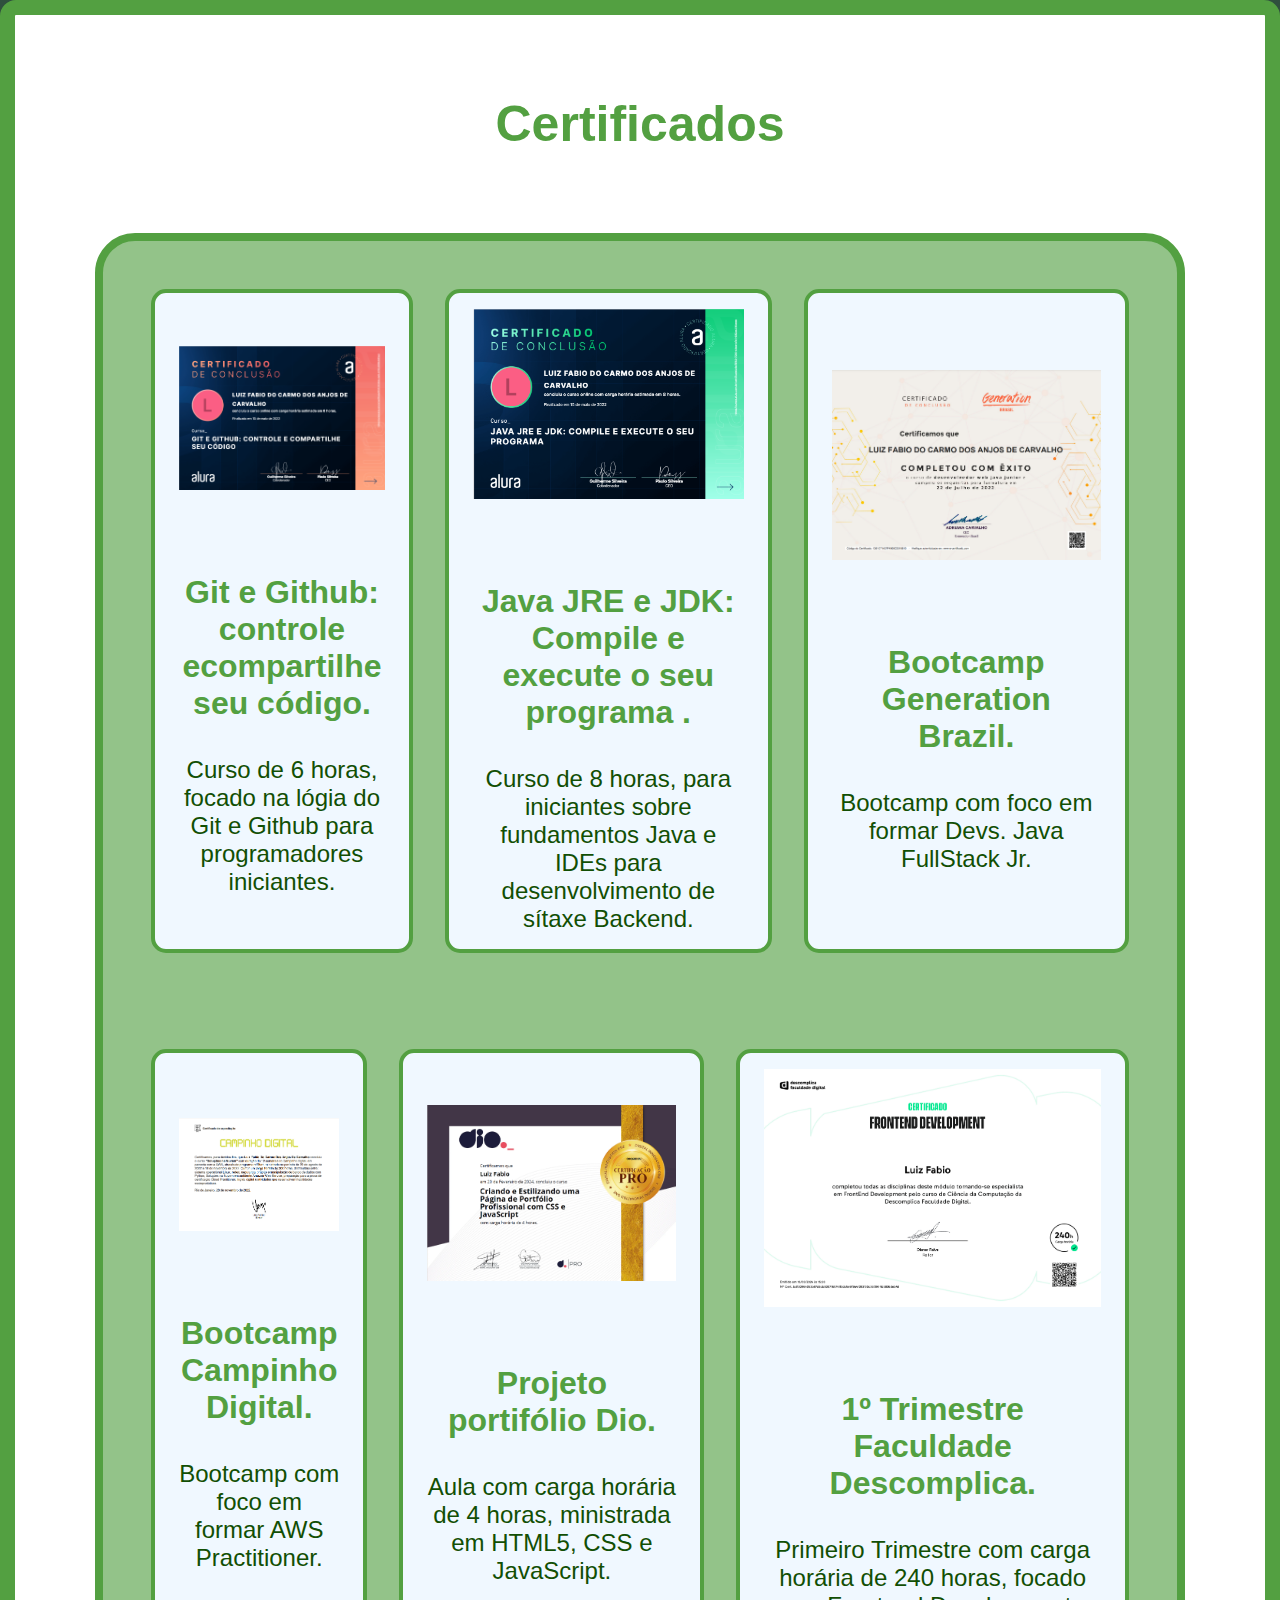
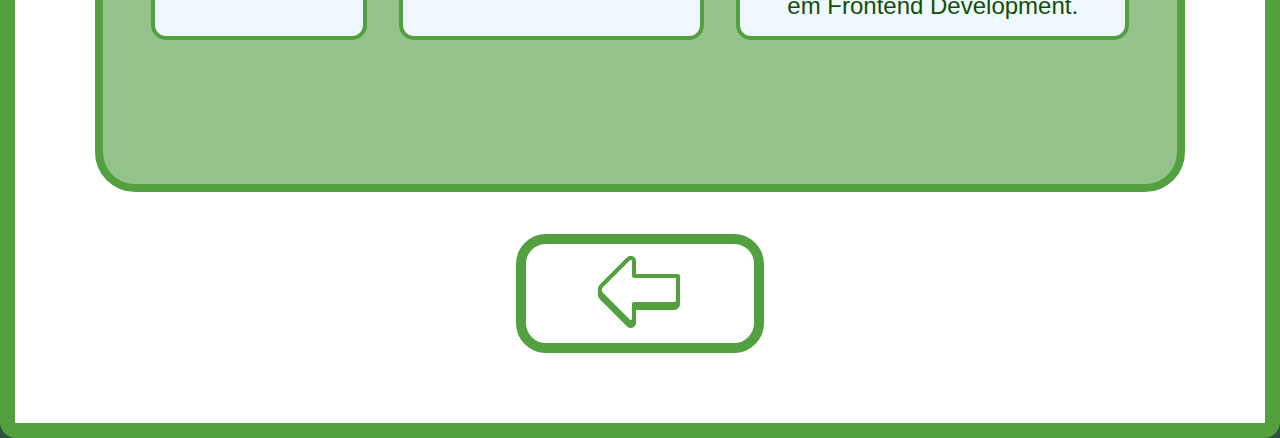
==== certificados.html @ 0c46429b "Ad Componentes Certificados" ====
<!DOCTYPE html>
<html lang="pt-br">

<head>
  <meta charset="UTF-8">
  <meta name="viewport" content="width=device-width, initial-scale=1.0">
  <link rel="shortcut icon" href="assets/img/iconLogo.jpg" type="image/x-icon">
  <title>Certificados</title>
  <link rel="stylesheet" href="assets/css/certificados.css">
  <link rel="stylesheet" href="assets/css/read.css">
</head>


  <div class="main">
    <h1>Certificados</h1>

    <div class="seccolor">
      <section class="cards">

        <div class="card" onclick="AtivarDesativarFS();">
          <div class="icon">
            <img id="img1" class="img-fullscreen" src="assets/img/Alura Git e Github .png" alt="certificado"
              onclick=" enterFullscreen(this)">
          </div>
          <h3>Git e Github: controle ecompartilhe seu código.</h3>
          <span>Curso de 6 horas, focado na lógia do Git e Github para programadores iniciantes.</span>
        </div>

        <div class="card" onclick="AtivarDesativarFS();">
          <div class="icon">
            <img id="img2" class="img-fullscreen" src="assets/img/Alura Java JRE e JDK.png" alt="certificado"
              onclick="enterFullscreen(this)">
          </div>
          <h3>Java JRE e JDK: Compile e execute o seu programa .</h3>
          <span>Curso de 8 horas, para iniciantes sobre fundamentos Java e IDEs para desenvolvimento de sítaxe
            Backend.</span>
        </div>


        <div class="card" onclick="AtivarDesativarFS();">
          <div class="icon">
            <img id="img3" class="img-fullscreen" src="assets/img/Gen Brasil.png" alt="certificado"
              onclick="enterFullscreen(this)">
          </div>
          <h3>Bootcamp Generation Brazil.</h3>
          <span>Bootcamp com foco em formar Devs. Java FullStack Jr.</span>
        </div>

      </section>

      <section class="cards">


        <div class="card" onclick="AtivarDesativarFS();">
          <div class="icon">
            <img id="img4" class="img-fullscreen" src="assets/img/Campinho Digital.png" alt="certificado"
              onclick="enterFullscreen(this)">
          </div>
          <h3>Bootcamp Campinho Digital.</h3>
          <span>Bootcamp com foco em formar AWS Practitioner.</span>
        </div>


        <div class="card" onclick="AtivarDesativarFS();">
          <div class="icon">
            <img id="img5" class="img-fullscreen" src="assets/img/Dio-Portifólio.png" alt="certificado"
              onclick="enterFullscreen(this)">
          </div>
          <h3>Projeto portifólio Dio.</h3>
          <span>Aula com carga horária de 4 horas, ministrada em HTML5, CSS e JavaScript.</span>
        </div>


        <div class="card" onclick="AtivarDesativarFS();">
          <div class="icon">
            <img id="img6" class="img-fullscreen" src="assets/img/Modulo1A(1).png" alt="certificado"
              onclick="enterFullscreen(this)">
          </div>
          <h3>1º Trimestre Faculdade Descomplica.</h3>
          <span>Primeiro Trimestre com carga horária de 240 horas, focado em Frontend Development.</span>
        </div>

      </section>

      <section class="cards">


        <!-- <div class="card" onclick="AtivarDesativarFS();">
          <div class="icon">
            <img id="img1" class="img-fullscreen" src="assets/img/Alura Git e Github .png" alt="certificado"
              onclick="enterFullscreen(this)">
          </div>
          <h3>Bootcamp Santander/DIO Java Backend.</h3>
          <span>Texto curto falando sobre o curso.</span>
        </div> -->

        <!-- <div class="card" onclick="AtivarDesativarFS();">
          <div class="icon">
            <img id="img1" class="img-fullscreen" src="assets/img/Alura Git e Github .png" alt="certificado"
              onclick="enterFullscreen(this)">
          </div>
          <h3>Curso Loiane CRUD, Angular + Spring.</h3>
          <span>Texto curto falando sobre o curso.</span>
        </div> -->

    </div>
    </section>

    <div class="bttn">
      <button class="bback" type="button"><a href="index.html"><img src="assets/icons/arrowL.png" alt=""></a></button>
    </div>

  </div>
  <script src="assets/js/certificados.js"></script>


</html>
---- assets/css/certificados.css ----
* {
    margin: 0;
    padding: 0;
    border: 0;
    box-sizing: border-box;
    font-family: "Open Sans", sans-serif;
}

body {
    display: flex;
    justify-content: center;
    align-items: center;
    min-height: 100vh;
    background: rgb(47, 80, 62);
    
}

.main {
    padding: 5rem;
    border: 15px solid #53A041;
    border-radius: 1rem;
    background-color: #fff;
 
}

section{
    margin-bottom: 0;
    margin-top: 0;

/* como diminuir a distancia de uma section pra outra */



}
 section.cards{
    display: flex;
    padding: 3rem;
    
}

div.seccolor{
    background-color: #93c389;
    border-radius: 40px;
    border: #53A041 8px solid;
}

/* section{
 background-color: #93c389;
 /* border-radius: 4.0rem;
 alterar pro final das que tem mais de três cards não ficarem com o border 
 
} */

section.cards div.card{
 display: flex;
 flex-direction: column;
 align-items: center;
 text-align: center;
 background-color: #f0f8ff;
 border:#53A041 4px solid;
 color: #53A041;
 padding: 1rem 1.5rem;
 border-radius: 15px;
 max-width: 450px; 
 margin-left: 32px;
}

section.cards div.card span{
   color: #124f04;
   font-size: 1.5rem;

}

section.cards div.card button{
    cursor: pointer; 
    transition: max-height 0.2s ease-in-out;
    background-color: aliceblue;
    border-radius: 30px;
    border:#53A041 5px solid;
    color: #53A041;
    margin-top: 1rem;
    margin-bottom: 0;
    display: flex;
    font-size: 20px;
    width: 8rem;
    height: 2.5rem;
    justify-content: center;
    align-items: center;
    justify-items: center;
}

section.cards div.card:first-child{
    margin-left: 0;
    
}


section.cards div.card.icon{
    width:"550px"; 
    height:"500px";
}

section.cards div.card img{
  width: 100%;
}
section.cards div.card h3{
    margin-top: 1rem;   
}

h1{
 color: #53A041;
 text-align: center;
 margin-bottom: 5rem;
 font-size: 50px;

}

span{
    margin-top: 1rem;
    color: #124f04;
}

@media screen and (max-width: 720px) {
  section.cards{
     flex-direction: column;
   } 
     
   section.cards div.card{
     margin-left: 0;
     margin-bottom: 60px;
   }
   

   section.cards div.card:last-child{
    margin-bottom: 0;
   }


} 

div.bttn{
    display: flex;
    flex-direction: column;
    align-items: center;
  }

button.bback{
    background-color: #ffffff;
    border-radius: 30px;
    border:#53A041 10px solid;
    width: 15.5rem;
    cursor: pointer; 
    margin-top: 2rem;
    justify-content: center;
    align-items: center;
    display: flex;
    position: relative;
    top: 10px; 
}
---- assets/css/read.css ----
p,ol{
    display: flex;
    flex-direction: column;
    justify-content: center;
    font-size: 1.5rem;
    color: #53A041;
    transition: max-height 0.4s ease-in-out;
    position: relative;
    padding: 0.5rem 1rem 1rem 2rem;
   
}

ol{
  list-style: none;
}

 h3{
     color: #53A041;
     font-size: 2rem;
     text-align: center;
     padding: 4rem 0 1rem 0 ;
     margin: 2px;
 }   

.container{
  padding: 15px;
  text-align: justify;
  display: none;
}

#read-more{
   cursor: pointer; 
   transition: max-height 0.2s ease-in-out;
   background-color: aliceblue;
   border-radius: 30px;
   border:#53A041 5px solid;
   color: #53A041;
   margin-top: 1rem;
   display: flex;
   font-size: 20px;
   width: 10rem;
   height: 2.5rem;
   justify-content: center;
   align-items: center;
   justify-items: center;
  
}

  .align-btn{
    display: flex;
    flex-direction: column;
    align-items: center;
  }

.card{
  display: flex;
  flex-direction: column;
  justify-content: center;
  width: 300xp;
  padding: 25px;
  background-color: rgb(255, 255, 255);
  position: relative;
  
}

.content{
  height: 0px;
  overflow: hidden;
  margin: 1rem 2rem 1rem 4rem;
}


.card.content::before{
  content: '';
  position: absolute;
  bottom: 0;
  width: 100%;
  
}

.card.active .content{
  height: auto;
}

.card.active .content::before{
  visibility: hidden;
}
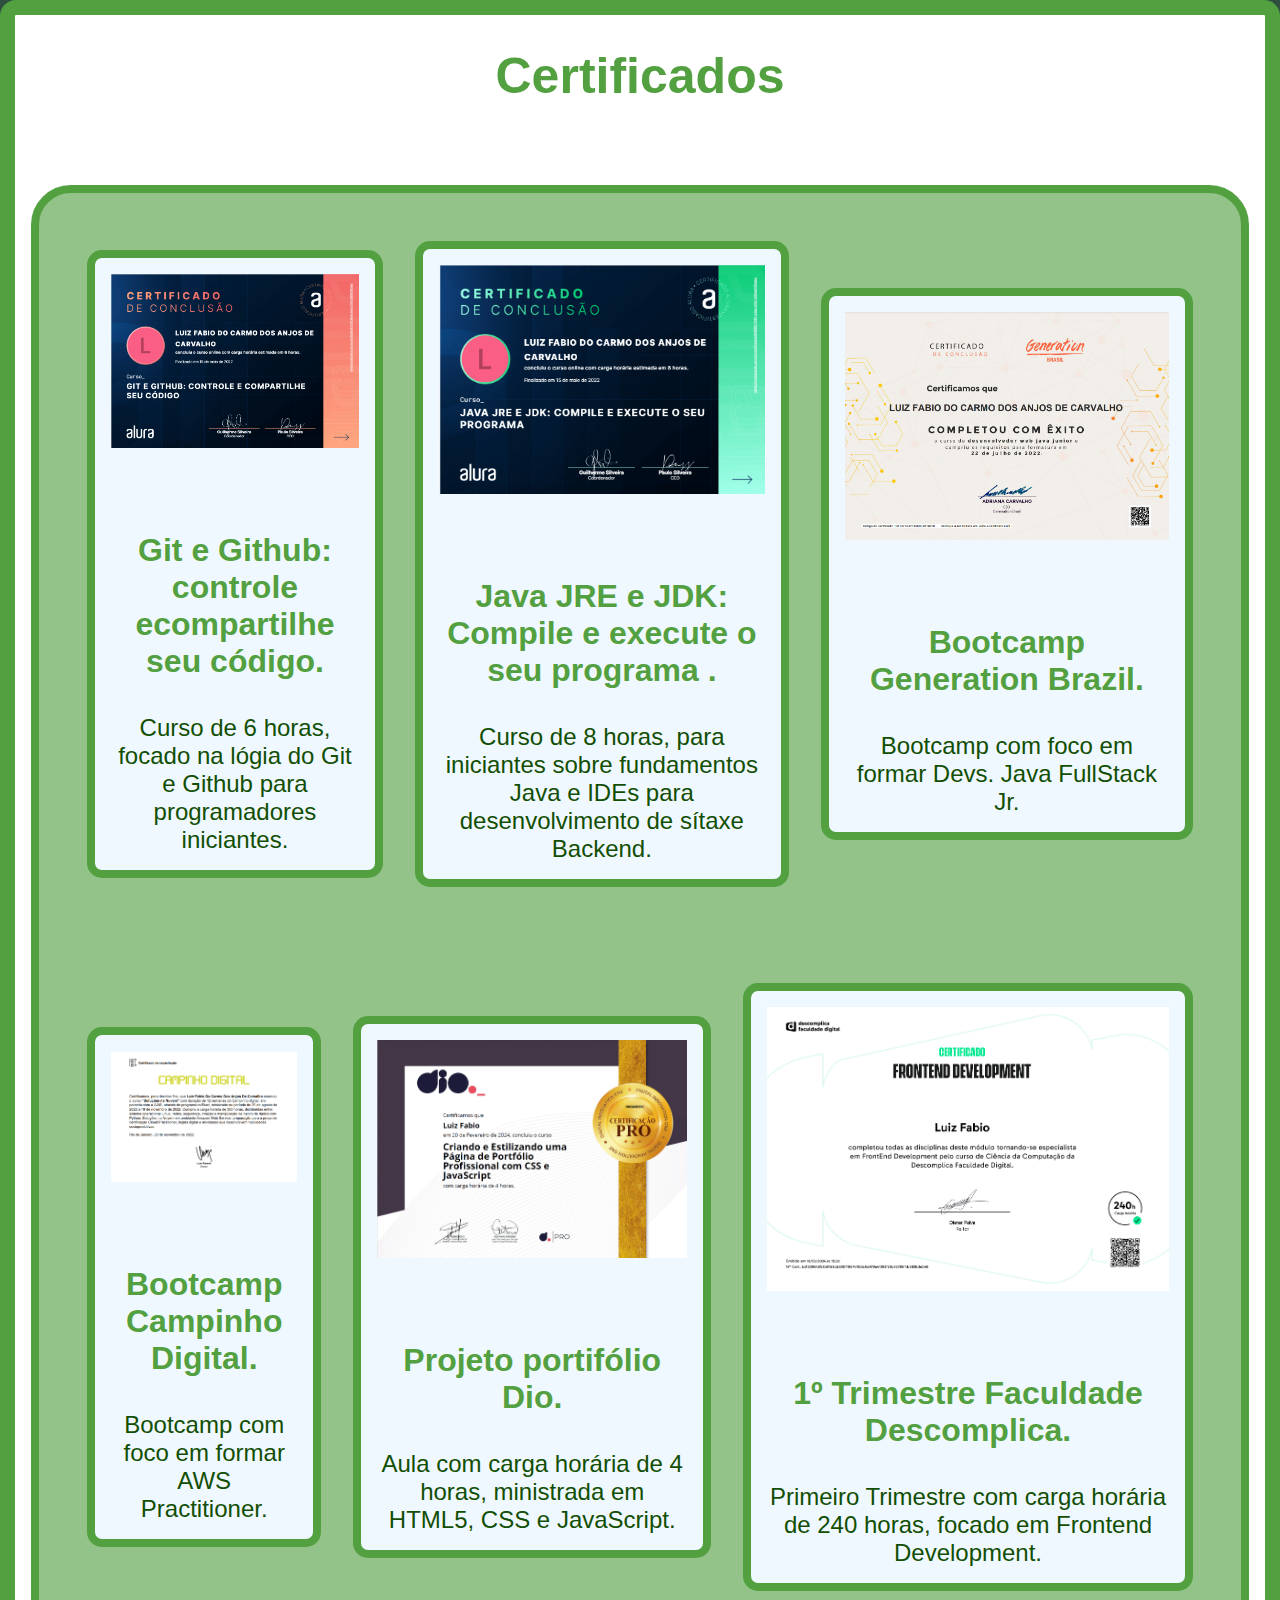
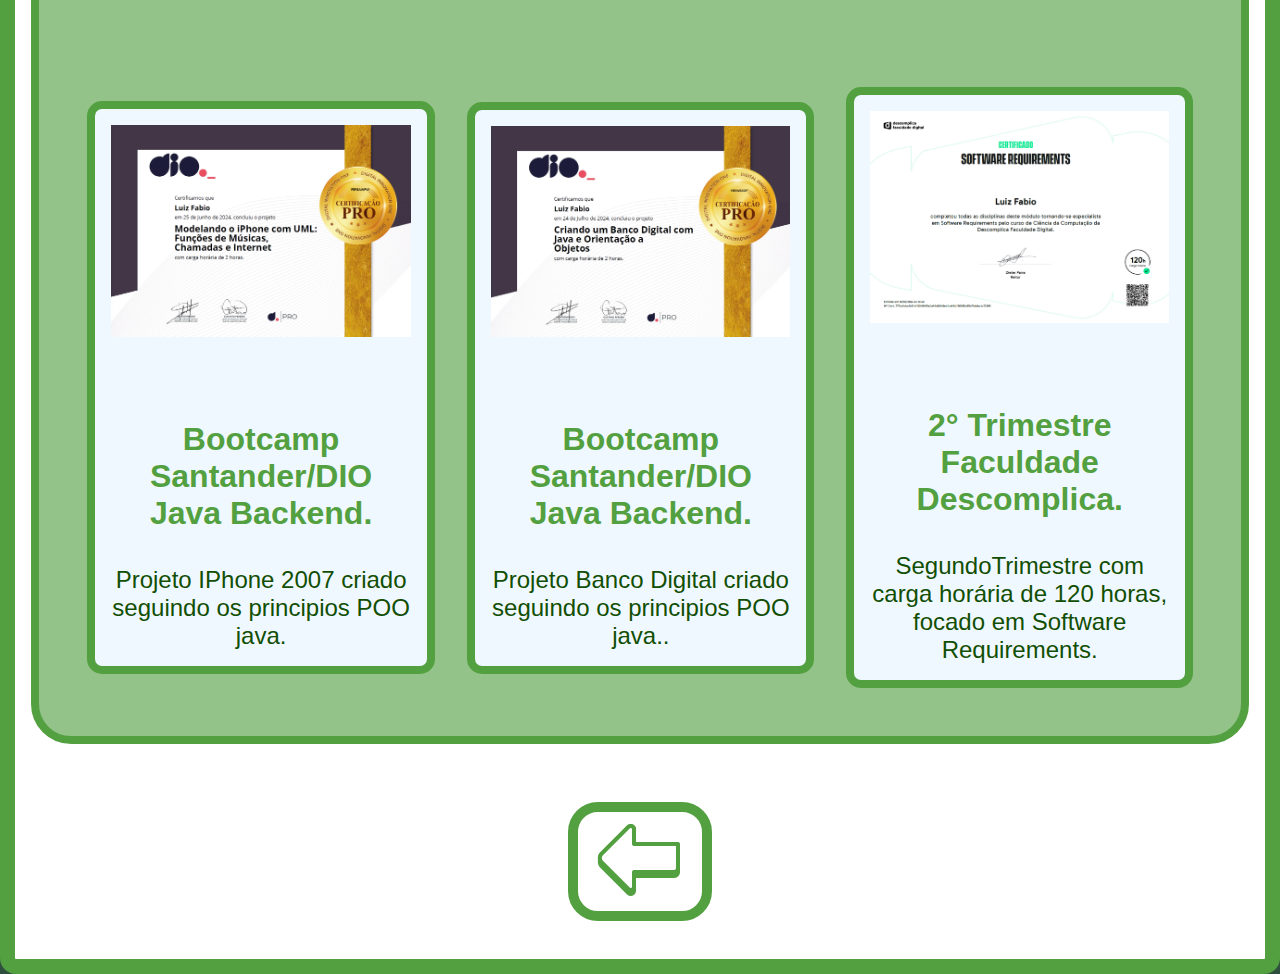
==== commit 51896b85: "Ad Alteracoes no Projeto" ====
--- a/certificados.html
+++ b/certificados.html
@@ -11,107 +11,117 @@
 </head>
 
 
-  <div class="main">
-    <h1>Certificados</h1>
+<div class="main">
+  <h1>Certificados</h1>
 
-    <div class="seccolor">
-      <section class="cards">
+  <div class="seccolor">
+    <section class="cards">
 
-        <div class="card" onclick="AtivarDesativarFS();">
+      <div class="card" onclick="AtivarDesativarFS();">
+        <div class="icon">
+          <img id="img1" class="img-fullscreen" src="assets/img/Alura Git e Github .png" alt="certificado"
+            onclick=" enterFullscreen(this)">
+        </div>
+        <h3>Git e Github: controle ecompartilhe seu código.</h3>
+        <span>Curso de 6 horas, focado na lógia do Git e Github para programadores iniciantes.</span>
+      </div>
+
+      <div class="card" onclick="AtivarDesativarFS();">
+        <div class="icon">
+          <img id="img2" class="img-fullscreen" src="assets/img/Alura Java JRE e JDK.png" alt="certificado"
+            onclick="enterFullscreen(this)">
+        </div>
+        <h3>Java JRE e JDK: Compile e execute o seu programa .</h3>
+        <span>Curso de 8 horas, para iniciantes sobre fundamentos Java e IDEs para desenvolvimento de sítaxe
+          Backend.</span>
+      </div>
+
+
+      <div class="card" onclick="AtivarDesativarFS();">
+        <div class="icon">
+          <img id="img3" class="img-fullscreen" src="assets/img/Gen Brasil.png" alt="certificado"
+            onclick="enterFullscreen(this)">
+        </div>
+        <h3>Bootcamp Generation Brazil.</h3>
+        <span>Bootcamp com foco em formar Devs. Java FullStack Jr.</span>
+      </div>
+
+    </section>
+
+    <section class="cards">
+
+
+      <div class="card" onclick="AtivarDesativarFS();">
+        <div class="icon">
+          <img id="img4" class="img-fullscreen" src="assets/img/Campinho Digital.png" alt="certificado"
+            onclick="enterFullscreen(this)">
+        </div>
+        <h3>Bootcamp Campinho Digital.</h3>
+        <span>Bootcamp com foco em formar AWS Practitioner.</span>
+      </div>
+
+
+      <div class="card" onclick="AtivarDesativarFS();">
+        <div class="icon">
+          <img id="img5" class="img-fullscreen" src="assets/img/Dio-Portifólio.png" alt="certificado"
+            onclick="enterFullscreen(this)">
+        </div>
+        <h3>Projeto portifólio Dio.</h3>
+        <span>Aula com carga horária de 4 horas, ministrada em HTML5, CSS e JavaScript.</span>
+      </div>
+
+
+      <div class="card" onclick="AtivarDesativarFS();">
+        <div class="icon">
+          <img id="img6" class="img-fullscreen" src="assets/img/Modulo1A(1).png" alt="certificado"
+            onclick="enterFullscreen(this)">
+        </div>
+        <h3>1º Trimestre Faculdade Descomplica.</h3>
+        <span>Primeiro Trimestre com carga horária de 240 horas, focado em Frontend Development.</span>
+      </div>
+
+    </section>
+
+    <section class="cards">
+
+
+      <div class="card" onclick="AtivarDesativarFS();">
+        <div class="icon">
+          <img id="img1" class="img-fullscreen" src="assets/img/iPhone2007.png" alt="certificado"
+            onclick="enterFullscreen(this)">
+        </div>
+        <h3>Bootcamp Santander/DIO Java Backend.</h3>
+        <span>Projeto IPhone 2007 criado seguindo os principios POO java.</span>
+      </div>
+
+      <div class="card" onclick="AtivarDesativarFS();">
+        <div class="icon">
+          <img id="img1" class="img-fullscreen" src="assets/img/BancoDigital.png" alt="certificado"
+            onclick="enterFullscreen(this)">
+        </div>
+        <h3>Bootcamp Santander/DIO Java Backend.</h3>
+        <span>Projeto Banco Digital criado seguindo os principios POO java..</span>
+      </div>
+
+      <div class="card" onclick="AtivarDesativarFS();">
           <div class="icon">
-            <img id="img1" class="img-fullscreen" src="assets/img/Alura Git e Github .png" alt="certificado"
-              onclick=" enterFullscreen(this)">
-          </div>
-          <h3>Git e Github: controle ecompartilhe seu código.</h3>
-          <span>Curso de 6 horas, focado na lógia do Git e Github para programadores iniciantes.</span>
-        </div>
-
-        <div class="card" onclick="AtivarDesativarFS();">
-          <div class="icon">
-            <img id="img2" class="img-fullscreen" src="assets/img/Alura Java JRE e JDK.png" alt="certificado"
+            <img id="img1" class="img-fullscreen" src="assets/img/2Timestre.png" alt="certificado"
               onclick="enterFullscreen(this)">
           </div>
-          <h3>Java JRE e JDK: Compile e execute o seu programa .</h3>
-          <span>Curso de 8 horas, para iniciantes sobre fundamentos Java e IDEs para desenvolvimento de sítaxe
-            Backend.</span>
+          <h3>2° Trimestre Faculdade Descomplica.</h3>
+          <span>SegundoTrimestre com carga horária de 120 horas, focado em Software Requirements.</span>
         </div>
 
 
-        <div class="card" onclick="AtivarDesativarFS();">
-          <div class="icon">
-            <img id="img3" class="img-fullscreen" src="assets/img/Gen Brasil.png" alt="certificado"
-              onclick="enterFullscreen(this)">
-          </div>
-          <h3>Bootcamp Generation Brazil.</h3>
-          <span>Bootcamp com foco em formar Devs. Java FullStack Jr.</span>
-        </div>
-
-      </section>
-
-      <section class="cards">
-
-
-        <div class="card" onclick="AtivarDesativarFS();">
-          <div class="icon">
-            <img id="img4" class="img-fullscreen" src="assets/img/Campinho Digital.png" alt="certificado"
-              onclick="enterFullscreen(this)">
-          </div>
-          <h3>Bootcamp Campinho Digital.</h3>
-          <span>Bootcamp com foco em formar AWS Practitioner.</span>
-        </div>
-
-
-        <div class="card" onclick="AtivarDesativarFS();">
-          <div class="icon">
-            <img id="img5" class="img-fullscreen" src="assets/img/Dio-Portifólio.png" alt="certificado"
-              onclick="enterFullscreen(this)">
-          </div>
-          <h3>Projeto portifólio Dio.</h3>
-          <span>Aula com carga horária de 4 horas, ministrada em HTML5, CSS e JavaScript.</span>
-        </div>
-
-
-        <div class="card" onclick="AtivarDesativarFS();">
-          <div class="icon">
-            <img id="img6" class="img-fullscreen" src="assets/img/Modulo1A(1).png" alt="certificado"
-              onclick="enterFullscreen(this)">
-          </div>
-          <h3>1º Trimestre Faculdade Descomplica.</h3>
-          <span>Primeiro Trimestre com carga horária de 240 horas, focado em Frontend Development.</span>
-        </div>
-
-      </section>
-
-      <section class="cards">
-
-
-        <!-- <div class="card" onclick="AtivarDesativarFS();">
-          <div class="icon">
-            <img id="img1" class="img-fullscreen" src="assets/img/Alura Git e Github .png" alt="certificado"
-              onclick="enterFullscreen(this)">
-          </div>
-          <h3>Bootcamp Santander/DIO Java Backend.</h3>
-          <span>Texto curto falando sobre o curso.</span>
-        </div> -->
-
-        <!-- <div class="card" onclick="AtivarDesativarFS();">
-          <div class="icon">
-            <img id="img1" class="img-fullscreen" src="assets/img/Alura Git e Github .png" alt="certificado"
-              onclick="enterFullscreen(this)">
-          </div>
-          <h3>Curso Loiane CRUD, Angular + Spring.</h3>
-          <span>Texto curto falando sobre o curso.</span>
-        </div> -->
-
-    </div>
     </section>
 
-    <div class="bttn">
-      <button class="bback" type="button"><a href="index.html"><img src="assets/icons/arrowL.png" alt=""></a></button>
-    </div>
+  </div>
+  <div class="bttn">
+    <button class="bback" type="button"><a href="index.html"><img src="assets/icons/arrowL.png" alt=""></a></button>
+  </div>
 
-  </div>
-  <script src="assets/js/certificados.js"></script>
+</div>
+<script src="assets/js/certificados.js"></script>
 
 
 </html>--- a/assets/css/certificados.css
+++ b/assets/css/certificados.css
@@ -8,48 +8,38 @@
 
 body {
     display: flex;
-    justify-content: center;
-    align-items: center;
+    flex-direction: column;
+    flex-wrap: nowrap;
+    align-content: center;
+    justify-content: space-between;
+    align-items: stretch;
     min-height: 100vh;
-    background: rgb(47, 80, 62);
-    
+    background: rgb(47, 80, 62); 
 }
 
 .main {
-    padding: 5rem;
     border: 15px solid #53A041;
     border-radius: 1rem;
     background-color: #fff;
  
 }
 
-section{
-    margin-bottom: 0;
-    margin-top: 0;
-
-/* como diminuir a distancia de uma section pra outra */
-
-
-
-}
  section.cards{
     display: flex;
     padding: 3rem;
-    
+    flex-direction: row;
+    flex-wrap: nowrap;
+    justify-content: center;
+    align-items: center;
 }
 
 div.seccolor{
     background-color: #93c389;
     border-radius: 40px;
     border: #53A041 8px solid;
+    margin: 1rem;
+    padding: 0;
 }
-
-/* section{
- background-color: #93c389;
- /* border-radius: 4.0rem;
- alterar pro final das que tem mais de três cards não ficarem com o border 
- 
-} */
 
 section.cards div.card{
  display: flex;
@@ -57,9 +47,9 @@
  align-items: center;
  text-align: center;
  background-color: #f0f8ff;
- border:#53A041 4px solid;
+ border:#53A041 8px solid;
  color: #53A041;
- padding: 1rem 1.5rem;
+ padding: 1rem;
  border-radius: 15px;
  max-width: 450px; 
  margin-left: 32px;
@@ -71,7 +61,7 @@
 
 }
 
-section.cards div.card button{
+/* section.cards div.card button{
     cursor: pointer; 
     transition: max-height 0.2s ease-in-out;
     background-color: aliceblue;
@@ -87,7 +77,7 @@
     justify-content: center;
     align-items: center;
     justify-items: center;
-}
+} */
 
 section.cards div.card:first-child{
     margin-left: 0;
@@ -110,17 +100,19 @@
 h1{
  color: #53A041;
  text-align: center;
+ margin-top: 2rem;
  margin-bottom: 5rem;
  font-size: 50px;
-
+ align-items: center;
 }
 
 span{
     margin-top: 1rem;
     color: #124f04;
+    font-style: none;
 }
 
-@media screen and (max-width: 720px) {
+@media screen and (max-width: 856px) {
   section.cards{
      flex-direction: column;
    } 
@@ -148,7 +140,7 @@
     background-color: #ffffff;
     border-radius: 30px;
     border:#53A041 10px solid;
-    width: 15.5rem;
+    width: 9rem;
     cursor: pointer; 
     margin-top: 2rem;
     justify-content: center;
@@ -156,4 +148,27 @@
     display: flex;
     position: relative;
     top: 10px; 
+    margin-bottom: 3rem;
 } 
+
+
+
+@media screen and (max-width: 856px) {
+
+
+
+    section.cards{
+       flex-direction: column;
+     } 
+       
+     section.cards div.card{
+       margin-left: 0;
+       margin-bottom: 60px;
+       justify-content: center;
+     }
+     
+  
+     section.cards div.card:last-child{
+      margin-bottom: 0;
+     }
+  } --- a/assets/css/read.css
+++ b/assets/css/read.css
@@ -24,9 +24,10 @@
  }   
 
 .container{
-  padding: 15px;
   text-align: justify;
   display: none;
+  margin: 0;
+  padding: 0;
 }
 
 #read-more{
